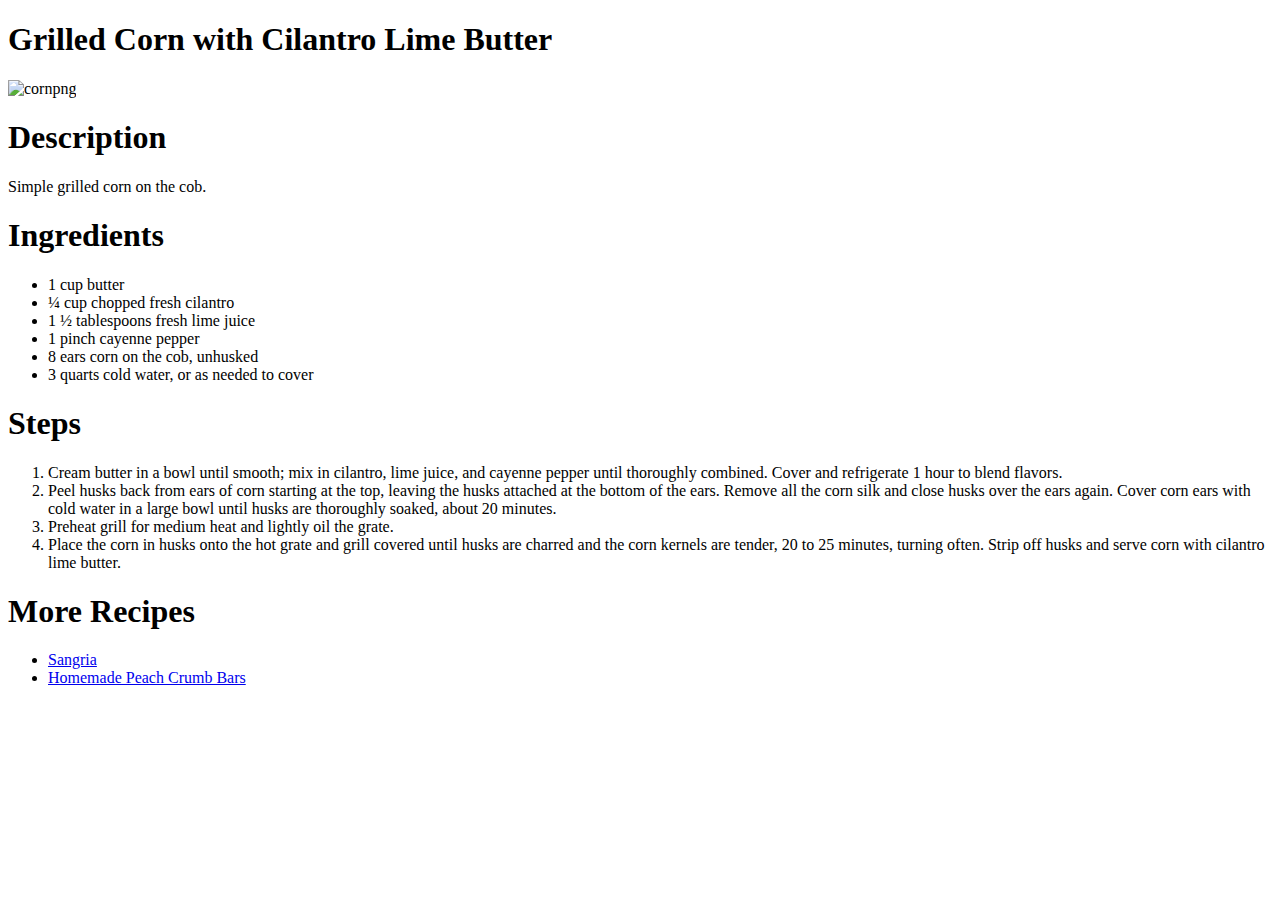
==== recipes/corn.html @ c8360a6f "Creating index.html and recipes" ====
<!DOCTYPE html>
<html lang="en">
<head>
    <meta charset="UTF-8">
    <meta name="viewport" content="width=device-width, initial-scale=1.0">
    <title>Grilled Corn with Cilantro Lime Butter</title>
</head>
<body>
    <h1>Grilled Corn with Cilantro Lime Butter</h1>

    <img src="https://www.allrecipes.com/thmb/WI-W6jZ1LT7apWu35DEh3p1IPwE=/750x0/filters:no_upscale():max_bytes(150000):strip_icc():format(webp)/1217931-109844c399d64057a5d6d315bdb08a2f.jpg" alt="cornpng">

    <h1>Description</h1>
    
    <p>Simple grilled corn on the cob.</p>

    <h1>Ingredients</h1>

    <ul>
        <li>1 cup butter</li>
        <li>¼ cup chopped fresh cilantro</li>
        <li>1 ½ tablespoons fresh lime juice</li>
        <li>1 pinch cayenne pepper</li>
        <li>8 ears corn on the cob, unhusked</li>
        <li>3 quarts cold water, or as needed to cover</li>
    </ul>

    <h1>Steps</h1>

    <ol>
        <li>Cream butter in a bowl until smooth; mix in cilantro, lime juice, and cayenne pepper until thoroughly combined. Cover and refrigerate 1 hour to blend flavors.</li>
        <li>Peel husks back from ears of corn starting at the top, leaving the husks attached at the bottom of the ears. Remove all the corn silk and close husks over the ears again. Cover corn ears with cold water in a large bowl until husks are thoroughly soaked, about 20 minutes.</li>
        <li>Preheat grill for medium heat and lightly oil the grate.</li>
        <li>Place the corn in husks onto the hot grate and grill covered until husks are charred and the corn kernels are tender, 20 to 25 minutes, turning often. Strip off husks and serve corn with cilantro lime butter.</li>
    </ol>

    <h1>More Recipes</h1>

    <ul>
        <li><a href="sangria.html">Sangria</a></li>
        <li><a href="peach_crumb.html">Homemade Peach Crumb Bars</a></li>
    </ul>


</body>
</html>
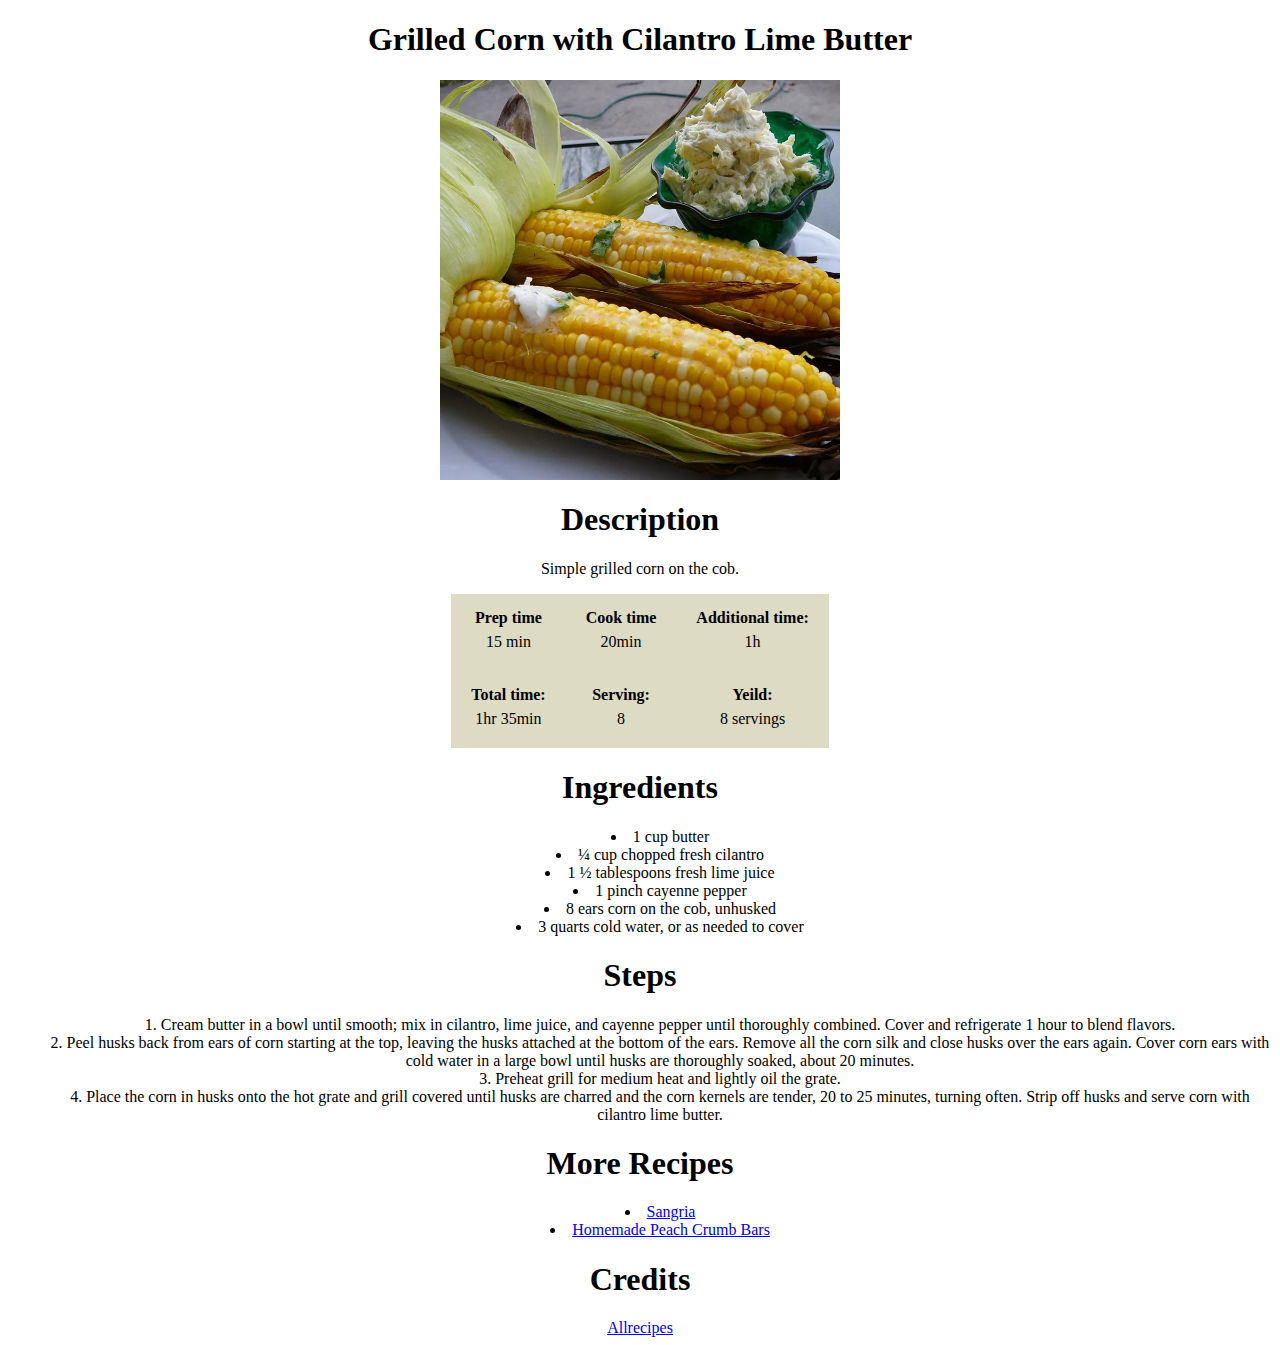
==== commit ff58ce16: "styling" ====
--- a/recipes/corn.html
+++ b/recipes/corn.html
@@ -4,16 +4,42 @@
     <meta charset="UTF-8">
     <meta name="viewport" content="width=device-width, initial-scale=1.0">
     <title>Grilled Corn with Cilantro Lime Butter</title>
+    <link rel="stylesheet" href="recipes_style.css">
 </head>
 <body>
-    <h1>Grilled Corn with Cilantro Lime Butter</h1>
+    <h1 id="title">Grilled Corn with Cilantro Lime Butter</h1>
 
-    <img src="https://www.allrecipes.com/thmb/WI-W6jZ1LT7apWu35DEh3p1IPwE=/750x0/filters:no_upscale():max_bytes(150000):strip_icc():format(webp)/1217931-109844c399d64057a5d6d315bdb08a2f.jpg" alt="cornpng">
+    <img src="../images/corn.webp" alt="cornpng" width="400px" id="corn">
 
+<div class="description">
     <h1>Description</h1>
-    
     <p>Simple grilled corn on the cob.</p>
+    <table>
+        <tr>
+            <th>Prep time</th>
+            <th>Cook time</th>
+            <th>Additional time:</th>
+        </tr>
+        <tr>
+            <td>15 min</td>
+            <td>20min</td>
+            <td>1h</td>
+        </tr>
+        <tr>
+            <th>Total time:</th>
+            <th>Serving:</th>
+            <th>Yeild:</th>
+        </tr>
+        <tr>
+            <td>1hr 35min</td>
+            <td>8</td>
+            <td>8 servings</td>
+        </tr>
+    </table>
+</div>
 
+
+<div class="ingredients">
     <h1>Ingredients</h1>
 
     <ul>
@@ -24,7 +50,9 @@
         <li>8 ears corn on the cob, unhusked</li>
         <li>3 quarts cold water, or as needed to cover</li>
     </ul>
+</div>
 
+<div class="steps">
     <h1>Steps</h1>
 
     <ol>
@@ -34,6 +62,10 @@
         <li>Place the corn in husks onto the hot grate and grill covered until husks are charred and the corn kernels are tender, 20 to 25 minutes, turning often. Strip off husks and serve corn with cilantro lime butter.</li>
     </ol>
 
+</div>
+
+
+<div class="more_source">
     <h1>More Recipes</h1>
 
     <ul>
@@ -41,6 +73,10 @@
         <li><a href="peach_crumb.html">Homemade Peach Crumb Bars</a></li>
     </ul>
 
+    <h1>Credits</h1>
+    <a href="https://www.allrecipes.com/recipe/222862/grilled-corn-with-cilantro-lime-butter/">Allrecipes</a>
+</div>
+
 
 </body>
 </html>--- a/recipes/recipes_style.css
+++ b/recipes/recipes_style.css
@@ -0,0 +1,70 @@
+/* corn part */
+
+#title{
+    text-align: center;
+}
+
+#corn{
+    display: block;
+    text-align: center;
+    margin-left: auto;
+    margin-right: auto;
+}
+
+.description{
+    margin-left: auto;
+    margin-right: auto;
+    text-align: center;
+}
+
+.description table{
+    margin-left: auto;
+    margin-right: auto;
+    text-align: center;
+    border-collapse: collapse;
+    background-color: rgb(221, 219, 195);
+}
+
+.description td, th{
+    padding-left: 20px;
+    padding-right: 20px;
+}
+
+.description th{
+    padding-top: 15px;
+    padding-bottom: 5px;
+}
+
+.description td{
+    padding-bottom: 20px;
+}
+
+.ingredients{
+    text-align: center;
+
+}
+
+.ingredients ul{
+    text-align: center;
+    list-style-position: inside;
+}
+
+.steps{
+    text-align: center;
+
+}
+
+.steps ol{
+    text-align: center;
+    list-style-position: inside;
+}
+
+.more_source{
+    text-align: center;
+
+}
+
+.more_source ul{
+    text-align: center;
+    list-style-position: inside;
+}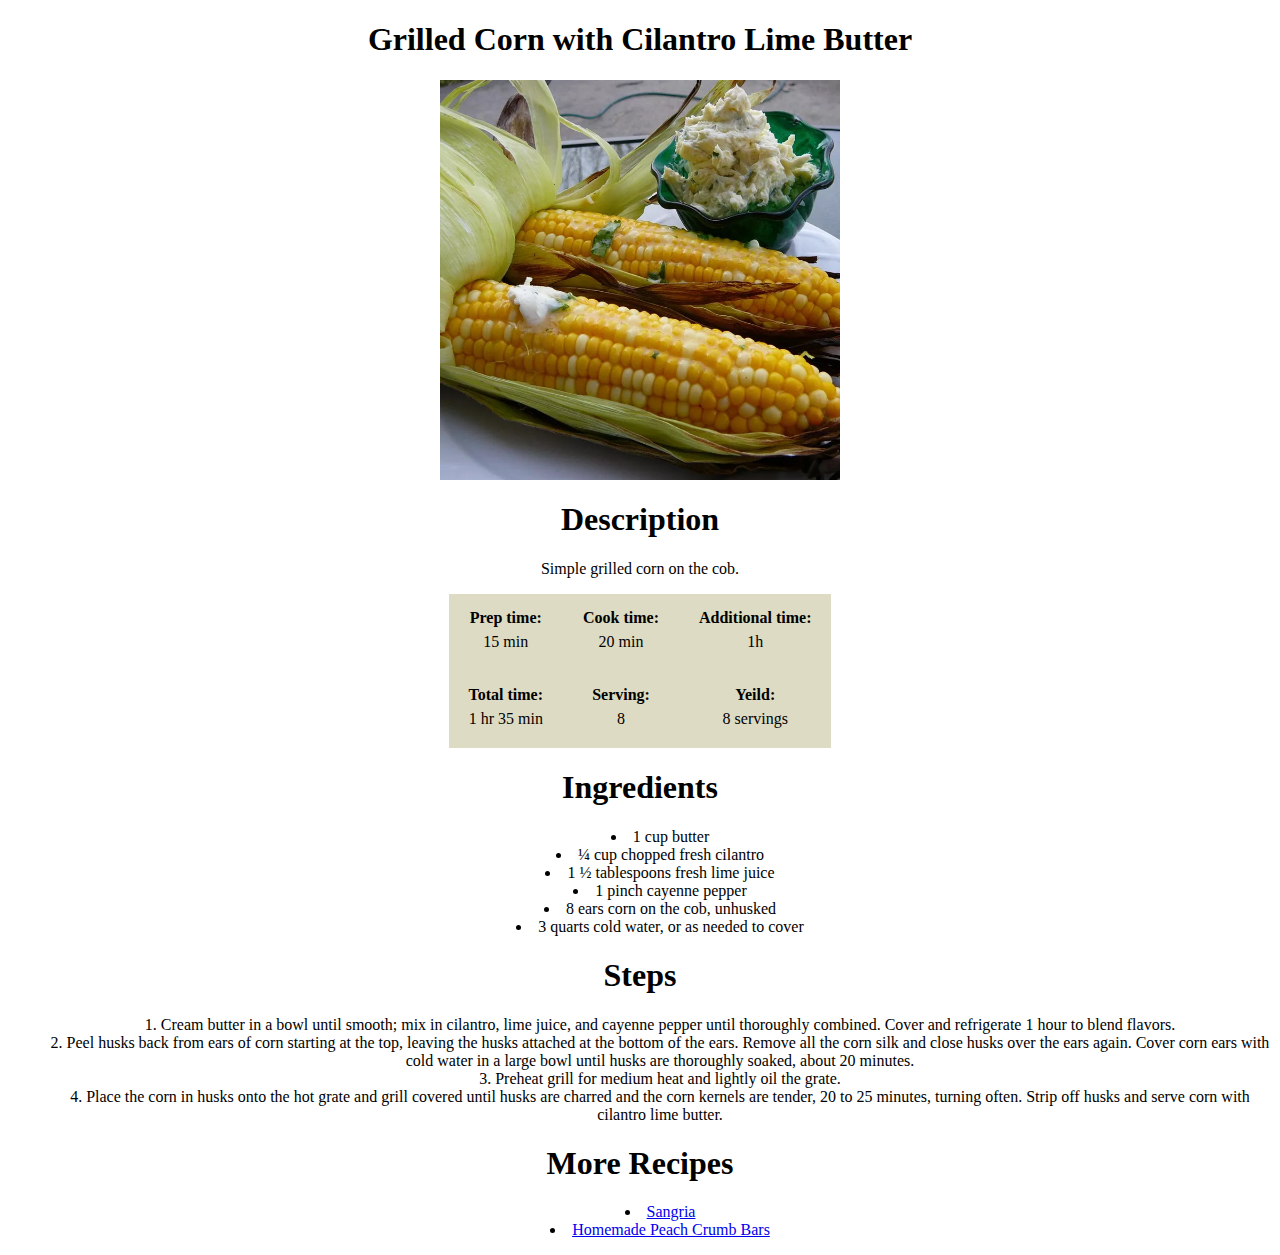
==== commit fa48d39d: "Editing" ====
--- a/recipes/corn.html
+++ b/recipes/corn.html
@@ -7,6 +7,8 @@
     <link rel="stylesheet" href="recipes_style.css">
 </head>
 <body>
+
+    <div class="container">
     <h1 id="title">Grilled Corn with Cilantro Lime Butter</h1>
 
     <img src="../images/corn.webp" alt="cornpng" width="400px" id="corn">
@@ -16,13 +18,13 @@
     <p>Simple grilled corn on the cob.</p>
     <table>
         <tr>
-            <th>Prep time</th>
-            <th>Cook time</th>
+            <th>Prep time:</th>
+            <th>Cook time:</th>
             <th>Additional time:</th>
         </tr>
         <tr>
             <td>15 min</td>
-            <td>20min</td>
+            <td>20 min</td>
             <td>1h</td>
         </tr>
         <tr>
@@ -31,15 +33,14 @@
             <th>Yeild:</th>
         </tr>
         <tr>
-            <td>1hr 35min</td>
-            <td>8</td>
+            <td>1 hr 35 min</td>
+            <td>8 </td>
             <td>8 servings</td>
         </tr>
     </table>
 </div>
 
 
-<div class="ingredients">
     <h1>Ingredients</h1>
 
     <ul>
@@ -50,9 +51,8 @@
         <li>8 ears corn on the cob, unhusked</li>
         <li>3 quarts cold water, or as needed to cover</li>
     </ul>
-</div>
 
-<div class="steps">
+
     <h1>Steps</h1>
 
     <ol>
@@ -62,10 +62,8 @@
         <li>Place the corn in husks onto the hot grate and grill covered until husks are charred and the corn kernels are tender, 20 to 25 minutes, turning often. Strip off husks and serve corn with cilantro lime butter.</li>
     </ol>
 
-</div>
 
 
-<div class="more_source">
     <h1>More Recipes</h1>
 
     <ul>
@@ -73,10 +71,8 @@
         <li><a href="peach_crumb.html">Homemade Peach Crumb Bars</a></li>
     </ul>
 
-    <h1>Credits</h1>
-    <a href="https://www.allrecipes.com/recipe/222862/grilled-corn-with-cilantro-lime-butter/">Allrecipes</a>
+
 </div>
-
 
 </body>
 </html>--- a/recipes/recipes_style.css
+++ b/recipes/recipes_style.css
@@ -11,13 +11,13 @@
     margin-right: auto;
 }
 
-.description{
+.container{
     margin-left: auto;
     margin-right: auto;
     text-align: center;
 }
 
-.description table{
+.container table{
     margin-left: auto;
     margin-right: auto;
     text-align: center;
@@ -25,36 +25,21 @@
     background-color: rgb(221, 219, 195);
 }
 
-.description td, th{
+.container td, th{
     padding-left: 20px;
     padding-right: 20px;
 }
 
-.description th{
+.container th{
     padding-top: 15px;
     padding-bottom: 5px;
 }
 
-.description td{
+.container td{
     padding-bottom: 20px;
 }
 
-.ingredients{
-    text-align: center;
-
-}
-
-.ingredients ul{
-    text-align: center;
-    list-style-position: inside;
-}
-
-.steps{
-    text-align: center;
-
-}
-
-.steps ol{
+.container ol,ul{
     text-align: center;
     list-style-position: inside;
 }
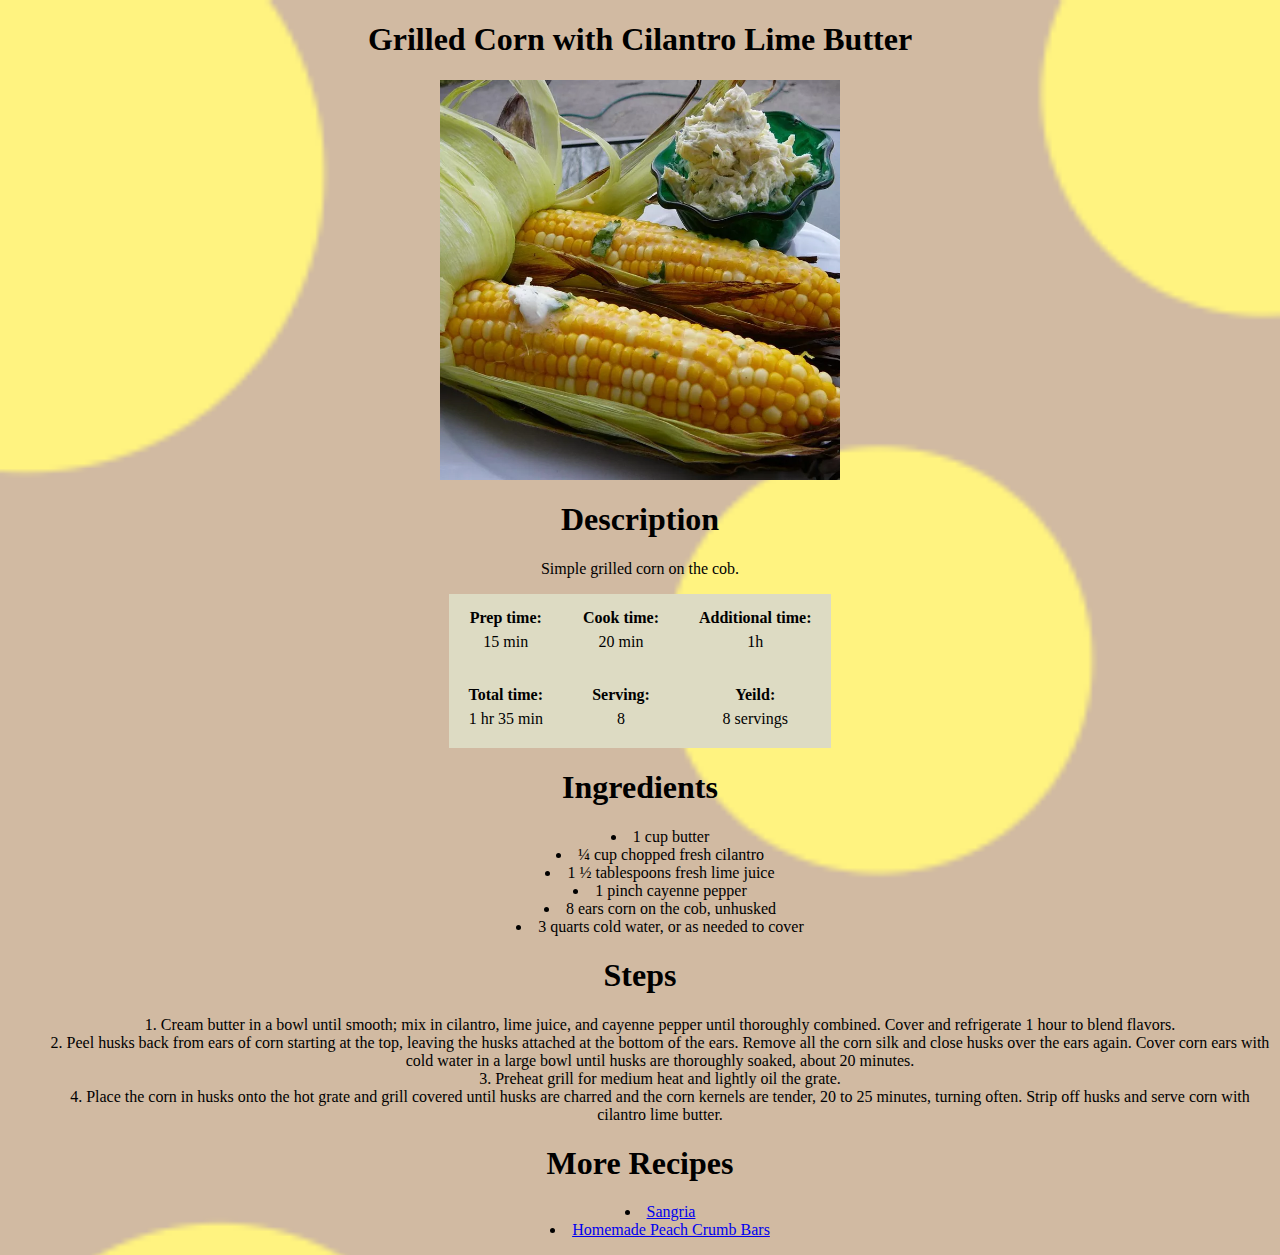
==== commit b6451ad3: "addingbg" ====
--- a/recipes/corn.html
+++ b/recipes/corn.html
@@ -8,7 +8,15 @@
 </head>
 <body>
 
-    <div class="container">
+    <style>
+        body{
+            background-image: url(../images/cornbg.png);
+            background-repeat: no-repeat;
+            background-size: cover;
+        }
+    </style>
+
+    <div class="container" id="cornbg">
     <h1 id="title">Grilled Corn with Cilantro Lime Butter</h1>
 
     <img src="../images/corn.webp" alt="cornpng" width="400px" id="corn">
--- a/recipes/recipes_style.css
+++ b/recipes/recipes_style.css
@@ -1,5 +1,3 @@
-/* corn part */
-
 #title{
     text-align: center;
 }
